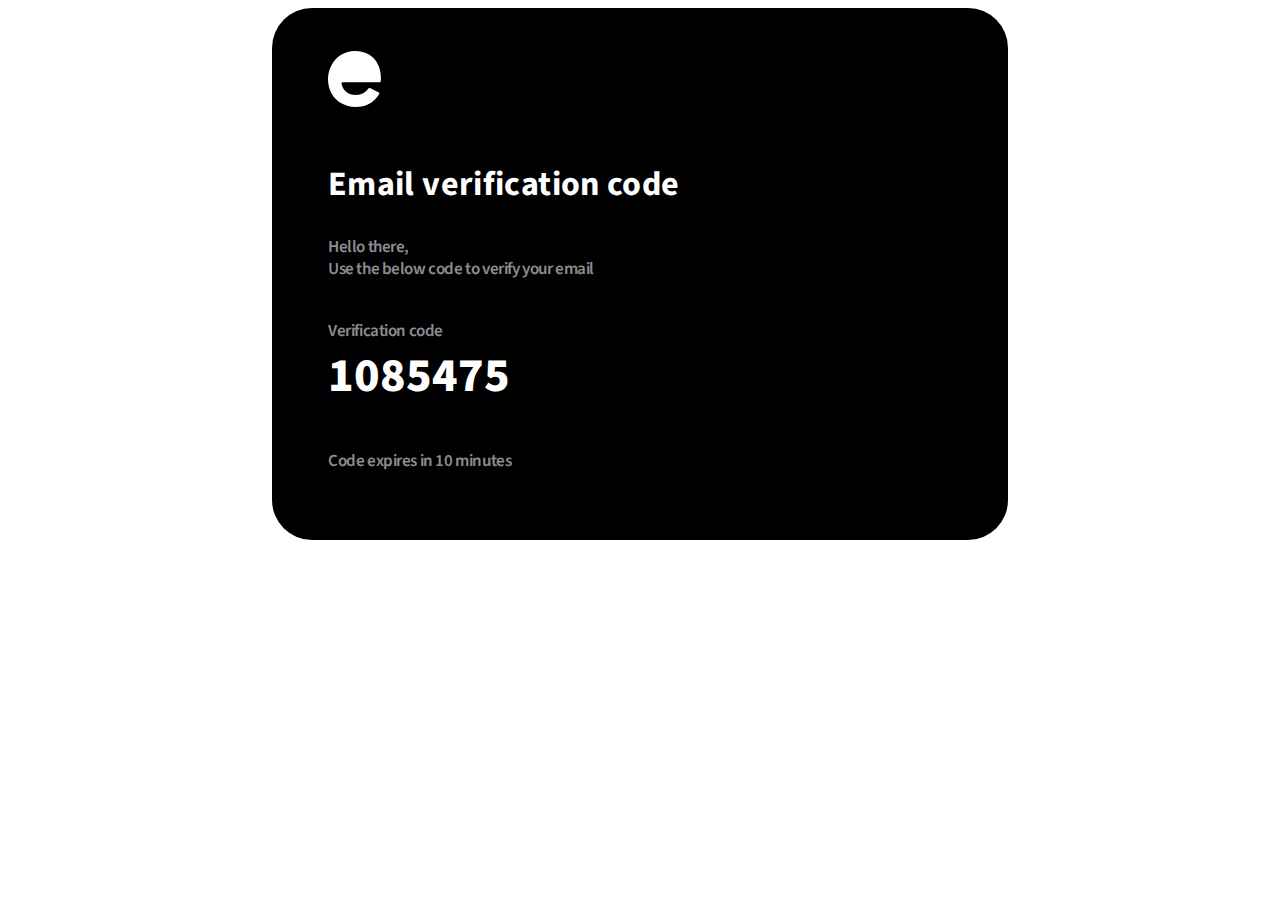
==== EmailVerification.html @ f36c885d "_done" ====
<!DOCTYPE html>
<html>
  <head>
    <meta charset="utf-8" />
    <meta name="viewport" content="initial-scale=1, width=device-width" />
    <link rel="stylesheet" href="./EmailVerification.css" />
    <link
      rel="stylesheet"
      href="https://fonts.googleapis.com/css2?family=Source Sans Pro:wght@400;600;700;800&display=swap"
    />
    <link
      rel="stylesheet"
      href="https://fonts.googleapis.com/css2?family=Inter:wght@700&display=swap"
    />
  </head>
  <body>
    <div class="email-verification">
      <img class="union-icon4" alt="" src="./public/union.svg" />

      <div class="email-verification-code-parent">
        <b class="email-verification-code">Email verification code</b>
        <div class="hello-there-use-the-below-cod-parent">
          <div class="hello-there-use-container">
            <p class="use-the-below">Hello there,</p>
            <p class="use-the-below">Use the below code to verify your email</p>
          </div>
          <div class="verification-code-parent">
            <div class="verification-code">Verification code</div>
            <div class="div">1085475</div>
          </div>
          <div class="hello-there-use-container">
            Code expires in 10 minutes
          </div>
        </div>
      </div>
    </div>
  </body>
</html>
---- EmailVerification.css ----
.union-icon4 {
  position: absolute;
  top: 43px;
  left: 56px;
  width: 52.9px;
  height: 56px;
}
.email-verification-code {
  position: relative;
  letter-spacing: 0.37px;
  line-height: 41px;
}
.use-the-below {
  margin: 0;
}
.hello-there-use-container {
  display: inline-block;
  width: 406px;
}
.hello-there-use-container,
.verification-code {
  position: relative;
  letter-spacing: -0.41px;
  line-height: 22px;
  font-weight: 600;
}
.div {
  position: relative;
  font-size: 48px;
  font-weight: 800;
  color: #fff;
}
.email-verification-code-parent,
.hello-there-use-the-below-cod-parent,
.verification-code-parent {
  display: flex;
  flex-direction: column;
  align-items: flex-start;
  justify-content: flex-start;
}
.hello-there-use-the-below-cod-parent {
  gap: 40px;
  font-size: 17px;
  color: rgba(235, 235, 245, 0.6);
}
.email-verification-code-parent {
  position: absolute;
  top: 156px;
  left: 56px;
  gap: 31px;
}
.email-verification {
  position: relative;
  border-radius: 40px;
  background-color: #000;
  width: 100%;
  max-width: 736px;
  margin: auto;
  height: 532px;
  overflow: hidden;
  text-align: left;
  font-size: 34px;
  color: #fff;
  font-family: "Source Sans Pro";
}

@media screen and (max-width: 700px) {
  .hello-there-use-container {
    width: 300px;
  }
}

@media screen and (max-width: 450px) {
  .hello-there-use-container {
    width: 200px;
  }
  .union-icon4 {
    left: 30px;
  }
  .email-verification-code-parent {
    left: 30px;
    top: 130px;
  }
}
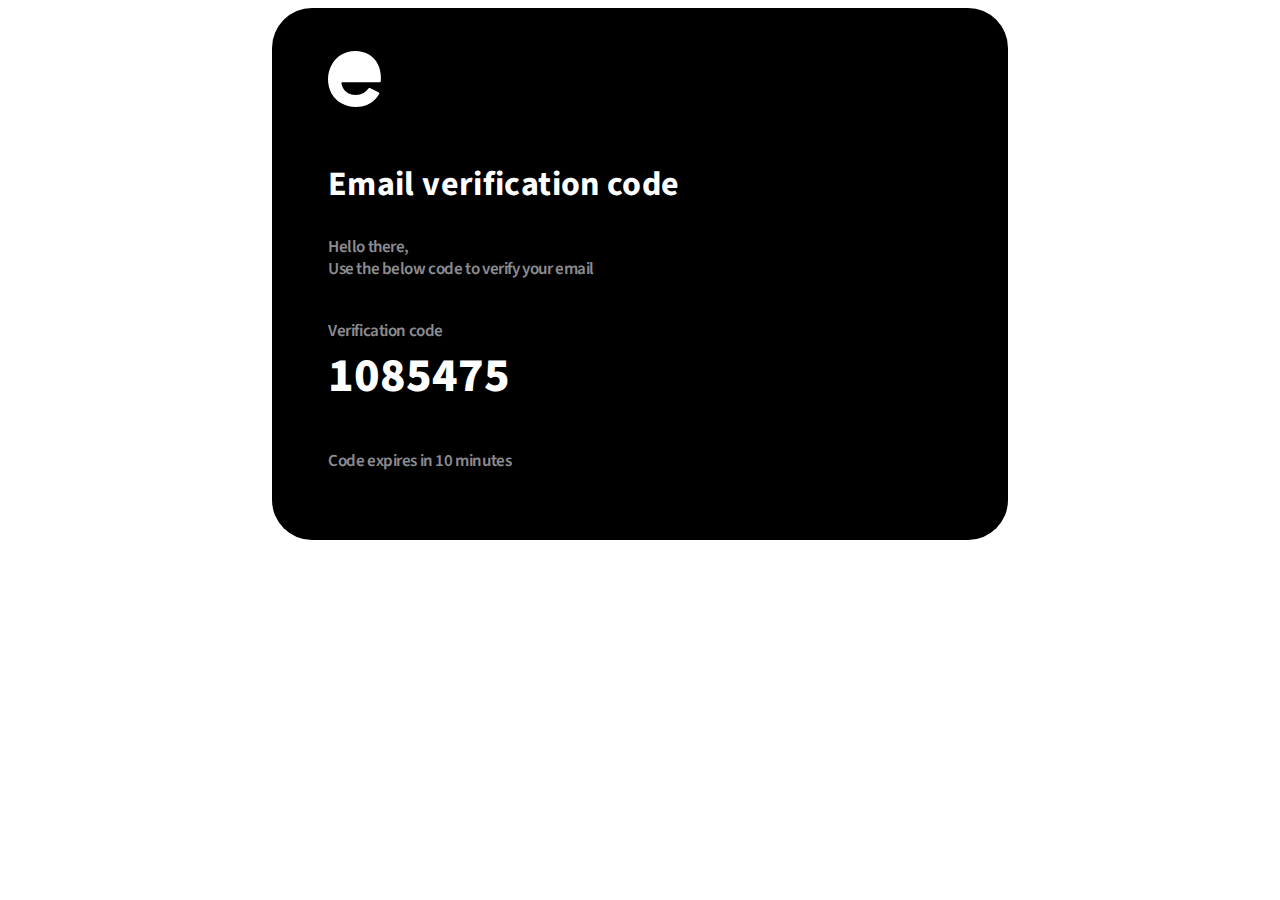
==== commit 38e98fa1: "styles added" ====
--- a/EmailVerification.html
+++ b/EmailVerification.html
@@ -13,6 +13,93 @@
       href="https://fonts.googleapis.com/css2?family=Inter:wght@700&display=swap"
     />
   </head>
+  <title>Events</title>
+  <style type="text/css">
+    .union-icon4 {
+      position: absolute;
+      top: 43px;
+      left: 56px;
+      width: 52.9px;
+      height: 56px;
+    }
+    .email-verification-code {
+      position: relative;
+      letter-spacing: 0.37px;
+      line-height: 41px;
+    }
+    .use-the-below {
+      margin: 0;
+    }
+    .hello-there-use-container {
+      display: inline-block;
+      width: 406px;
+    }
+    .hello-there-use-container,
+    .verification-code {
+      position: relative;
+      letter-spacing: -0.41px;
+      line-height: 22px;
+      font-weight: 600;
+    }
+    .div {
+      position: relative;
+      font-size: 48px;
+      font-weight: 800;
+      color: #fff;
+    }
+    .email-verification-code-parent,
+    .hello-there-use-the-below-cod-parent,
+    .verification-code-parent {
+      display: flex;
+      flex-direction: column;
+      align-items: flex-start;
+      justify-content: flex-start;
+    }
+    .hello-there-use-the-below-cod-parent {
+      gap: 40px;
+      font-size: 17px;
+      color: rgba(235, 235, 245, 0.6);
+    }
+    .email-verification-code-parent {
+      position: absolute;
+      top: 156px;
+      left: 56px;
+      gap: 31px;
+    }
+    .email-verification {
+      position: relative;
+      border-radius: 40px;
+      background-color: #000;
+      width: 100%;
+      max-width: 736px;
+      margin: auto;
+      height: 532px;
+      overflow: hidden;
+      text-align: left;
+      font-size: 34px;
+      color: #fff;
+      font-family: "Source Sans Pro";
+    }
+
+    @media screen and (max-width: 700px) {
+      .hello-there-use-container {
+        width: 300px;
+      }
+    }
+
+    @media screen and (max-width: 450px) {
+      .hello-there-use-container {
+        width: 200px;
+      }
+      .union-icon4 {
+        left: 30px;
+      }
+      .email-verification-code-parent {
+        left: 30px;
+        top: 130px;
+      }
+    }
+  </style>
   <body>
     <div class="email-verification">
       <img class="union-icon4" alt="" src="./public/union.svg" />
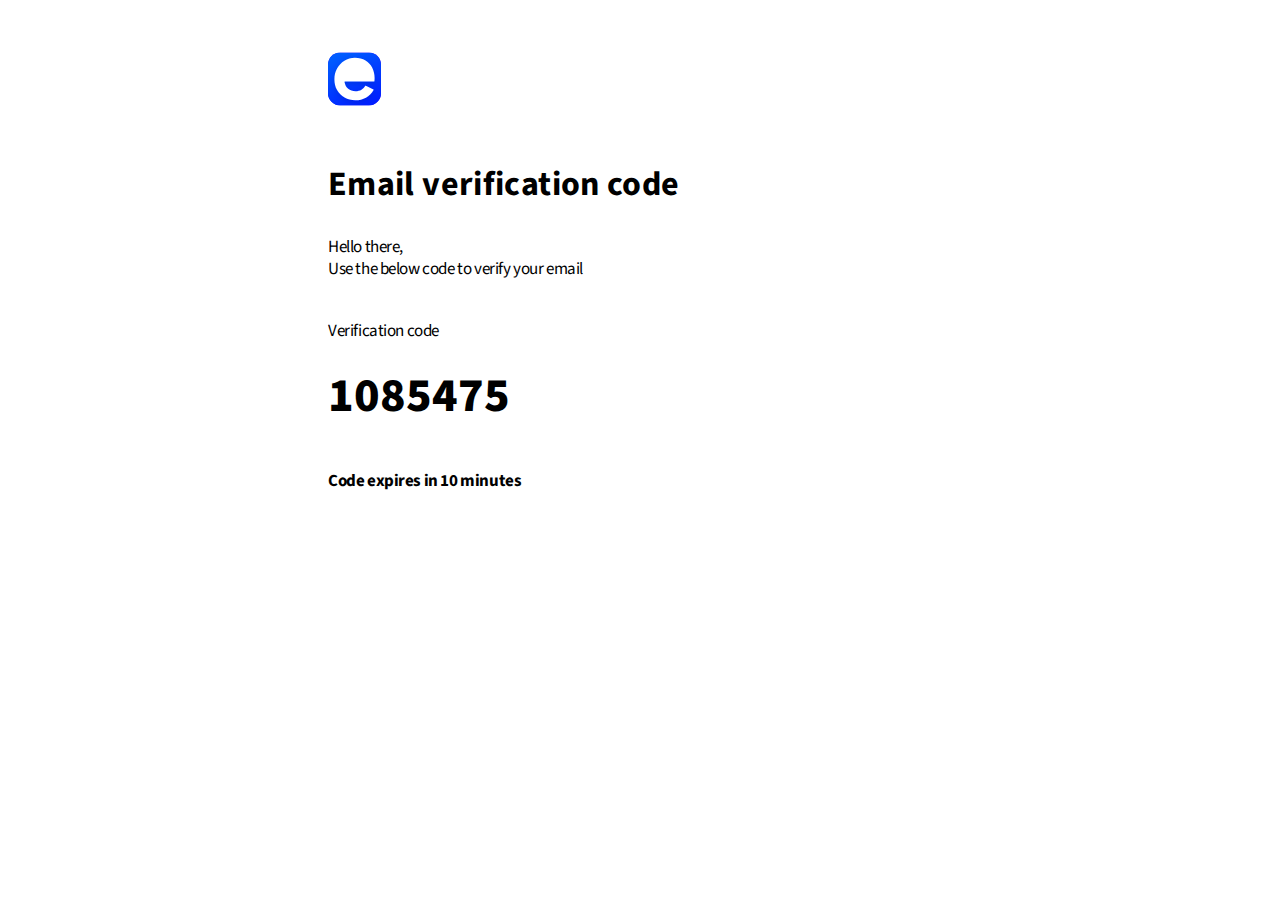
==== commit f9ee785a: "background changed to white" ====
--- a/EmailVerification.html
+++ b/EmailVerification.html
@@ -29,23 +29,29 @@
     }
     .use-the-below {
       margin: 0;
+      font-weight: 400;
     }
     .hello-there-use-container {
       display: inline-block;
       width: 406px;
+      font-weight: 700;
     }
     .hello-there-use-container,
     .verification-code {
       position: relative;
       letter-spacing: -0.41px;
       line-height: 22px;
-      font-weight: 600;
+      color: #000;
+    }
+    .verification-code {
+      font-weight: 400;
     }
     .div {
       position: relative;
       font-size: 48px;
       font-weight: 800;
-      color: #fff;
+      color: #000;
+      margin-top: 20px;
     }
     .email-verification-code-parent,
     .hello-there-use-the-below-cod-parent,
@@ -69,7 +75,7 @@
     .email-verification {
       position: relative;
       border-radius: 40px;
-      background-color: #000;
+      background-color: #fff;
       width: 100%;
       max-width: 736px;
       margin: auto;
@@ -77,7 +83,7 @@
       overflow: hidden;
       text-align: left;
       font-size: 34px;
-      color: #fff;
+      color: #000;
       font-family: "Source Sans Pro";
     }
 
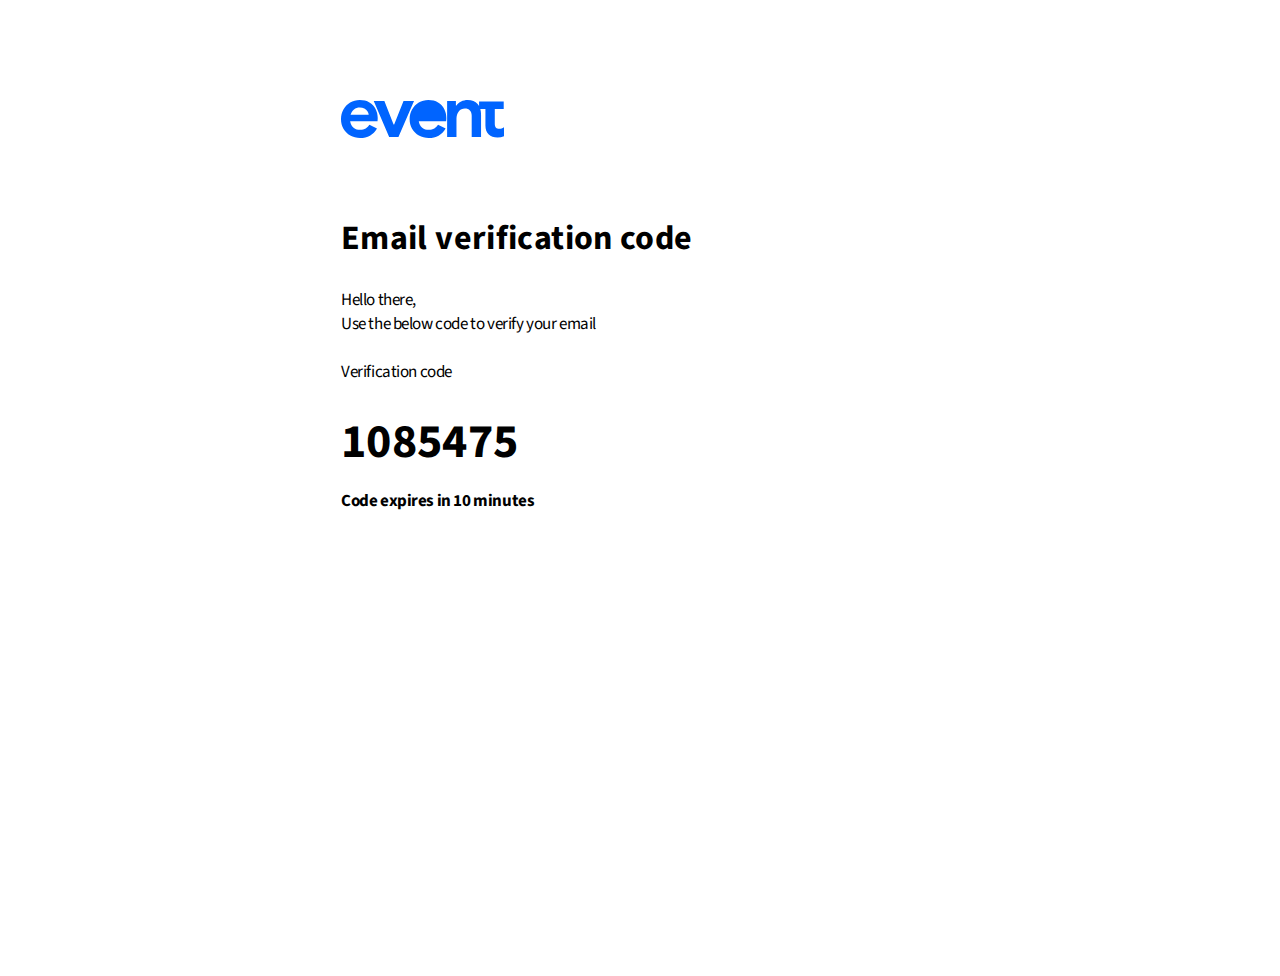
==== commit 559d3c4c: "new email designed implemented" ====
--- a/EmailVerification.html
+++ b/EmailVerification.html
@@ -3,83 +3,96 @@
   <head>
     <meta charset="utf-8" />
     <meta name="viewport" content="initial-scale=1, width=device-width" />
-    <link rel="stylesheet" href="./EmailVerification.css" />
+    <link rel="stylesheet" href="./PasswordReset1.css" />
     <link
       rel="stylesheet"
-      href="https://fonts.googleapis.com/css2?family=Source Sans Pro:wght@400;600;700;800&display=swap"
-    />
-    <link
-      rel="stylesheet"
-      href="https://fonts.googleapis.com/css2?family=Inter:wght@700&display=swap"
+      href="https://fonts.googleapis.com/css2?family=Source Sans Pro:wght@400;700&display=swap"
     />
   </head>
   <title>Events</title>
   <style type="text/css">
-    .union-icon4 {
+    .union-icon3 {
       position: absolute;
-      top: 43px;
-      left: 56px;
-      width: 52.9px;
-      height: 56px;
+      top: 32px;
+      left: 0;
+      width: 163px;
+      height: 38px;
+    }
+    .email-template-item {
+      position: absolute;
+      top: 793px;
+      left: -4px;
+      background-color: #c6c6c8;
+      width: 698px;
+      height: 1px;
+      overflow: hidden;
+      display: none;
     }
     .email-verification-code {
       position: relative;
       letter-spacing: 0.37px;
       line-height: 41px;
+      display: inline-block;
+      width: 698px;
     }
-    .use-the-below {
-      margin: 0;
-      font-weight: 400;
-    }
-    .hello-there-use-container {
-      display: inline-block;
-      width: 406px;
-      font-weight: 700;
-    }
-    .hello-there-use-container,
-    .verification-code {
-      position: relative;
+    .hello-there1 {
       letter-spacing: -0.41px;
       line-height: 22px;
-      color: #000;
     }
-    .verification-code {
-      font-weight: 400;
+    .hello-there {
+      margin: 0;
     }
-    .div {
+    .b {
+      letter-spacing: 0.37px;
+      line-height: 56px;
+    }
+    .p1 {
+      margin: 0;
+      font-size: 48px;
+    }
+    .code-expires-in,
+    .hello-there-use-container {
       position: relative;
-      font-size: 48px;
-      font-weight: 800;
-      color: #000;
-      margin-top: 20px;
+      display: inline-block;
+      width: 698px;
+    }
+    .code-expires-in {
+      letter-spacing: -0.41px;
+      line-height: 22px;
     }
     .email-verification-code-parent,
-    .hello-there-use-the-below-cod-parent,
-    .verification-code-parent {
+    .hello-there-use-the-below-cod-parent {
       display: flex;
       flex-direction: column;
       align-items: flex-start;
       justify-content: flex-start;
     }
     .hello-there-use-the-below-cod-parent {
-      gap: 40px;
+      gap: 14px;
       font-size: 17px;
-      color: rgba(235, 235, 245, 0.6);
     }
     .email-verification-code-parent {
       position: absolute;
-      top: 156px;
-      left: 56px;
-      gap: 31px;
+      top: 150px;
+      left: 0;
+      gap: 29px;
     }
-    .email-verification {
-      position: relative;
-      border-radius: 40px;
+    .email-template1 {
+      position: absolute;
+      top: 60px;
       background-color: #fff;
       width: 100%;
-      max-width: 736px;
+      height: 533px;
+    }
+    .password-reset1 {
+      position: relative;
+      border-radius: 16px;
+      background-color: #fff;
+      width: 100%;
+      max-width: 598px;
+      padding: 50px;
       margin: auto;
-      height: 532px;
+      height: 860px;
       overflow: hidden;
       text-align: left;
       font-size: 34px;
@@ -88,41 +101,57 @@
     }
 
     @media screen and (max-width: 700px) {
-      .hello-there-use-container {
-        width: 300px;
+      .email-template1 {
+        top: 50px;
       }
     }
 
-    @media screen and (max-width: 450px) {
-      .hello-there-use-container {
-        width: 200px;
-      }
-      .union-icon4 {
-        left: 30px;
-      }
-      .email-verification-code-parent {
-        left: 30px;
-        top: 130px;
+    @media screen and (max-width: 428px) {
+      .email-verification-code {
+        width: 300px;
       }
     }
   </style>
   <body>
-    <div class="email-verification">
-      <img class="union-icon4" alt="" src="./public/union.svg" />
+    <div class="password-reset1">
+      <div class="email-template1">
+        <img class="union-icon3" alt="" src="./public/union.svg" />
 
-      <div class="email-verification-code-parent">
-        <b class="email-verification-code">Email verification code</b>
-        <div class="hello-there-use-the-below-cod-parent">
-          <div class="hello-there-use-container">
-            <p class="use-the-below">Hello there,</p>
-            <p class="use-the-below">Use the below code to verify your email</p>
-          </div>
-          <div class="verification-code-parent">
-            <div class="verification-code">Verification code</div>
-            <div class="div">1085475</div>
-          </div>
-          <div class="hello-there-use-container">
-            Code expires in 10 minutes
+        <div class="email-template-item"></div>
+        <div class="email-verification-code-parent">
+          <b class="email-verification-code">Email verification code</b>
+          <div class="hello-there-use-the-below-cod-parent">
+            <div class="hello-there-use-container">
+              <p class="hello-there">
+                <span class="hello-there1">
+                  <span>Hello there, </span>
+                </span>
+              </p>
+              <p class="hello-there">
+                <span class="hello-there1">
+                  <span>Use the below code to verify your email</span>
+                </span>
+              </p>
+              <p class="hello-there">
+                <span class="hello-there1">
+                  <span>&nbsp;</span>
+                </span>
+              </p>
+              <p class="hello-there">
+                <span class="hello-there1">
+                  <span>Verification code</span>
+                </span>
+              </p>
+              <p class="hello-there">
+                <span class="hello-there1">
+                  <b>&nbsp;</b>
+                </span>
+              </p>
+              <p class="p1">
+                <b class="b">1085475</b>
+              </p>
+            </div>
+            <b class="code-expires-in">Code expires in 10 minutes</b>
           </div>
         </div>
       </div>
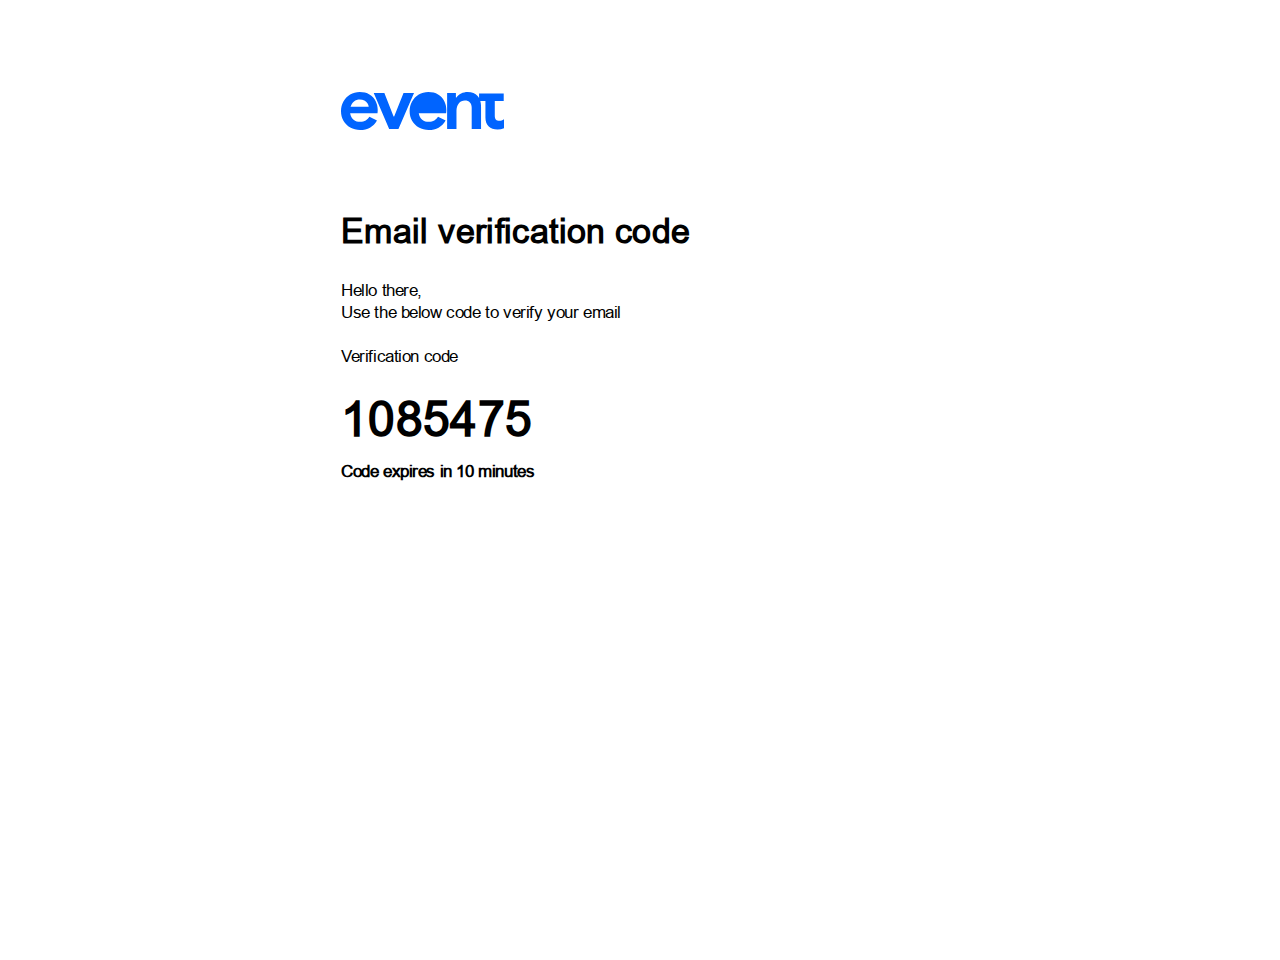
==== commit aaf3e375: "arial fonts added" ====
--- a/EmailVerification.html
+++ b/EmailVerification.html
@@ -3,11 +3,7 @@
   <head>
     <meta charset="utf-8" />
     <meta name="viewport" content="initial-scale=1, width=device-width" />
-    <link rel="stylesheet" href="./PasswordReset1.css" />
-    <link
-      rel="stylesheet"
-      href="https://fonts.googleapis.com/css2?family=Source Sans Pro:wght@400;700&display=swap"
-    />
+    <link rel="stylesheet" href="./global.css" />
   </head>
   <title>Events</title>
   <style type="text/css">
@@ -97,7 +93,7 @@
       text-align: left;
       font-size: 34px;
       color: #000;
-      font-family: "Source Sans Pro";
+      font-family: "ArialCustom", Arial, sans-serif;
     }
 
     @media screen and (max-width: 700px) {
--- a/global.css
+++ b/global.css
@@ -0,0 +1,9 @@
+body {
+  margin: 0;
+  line-height: normal;
+  font-family: "ArialCustom", Arial, sans-serif;
+}
+@font-face {
+  font-family: "ArialCustom";
+  src: url("./public/arial-cufonfonts/ARIAL.TTF");
+}
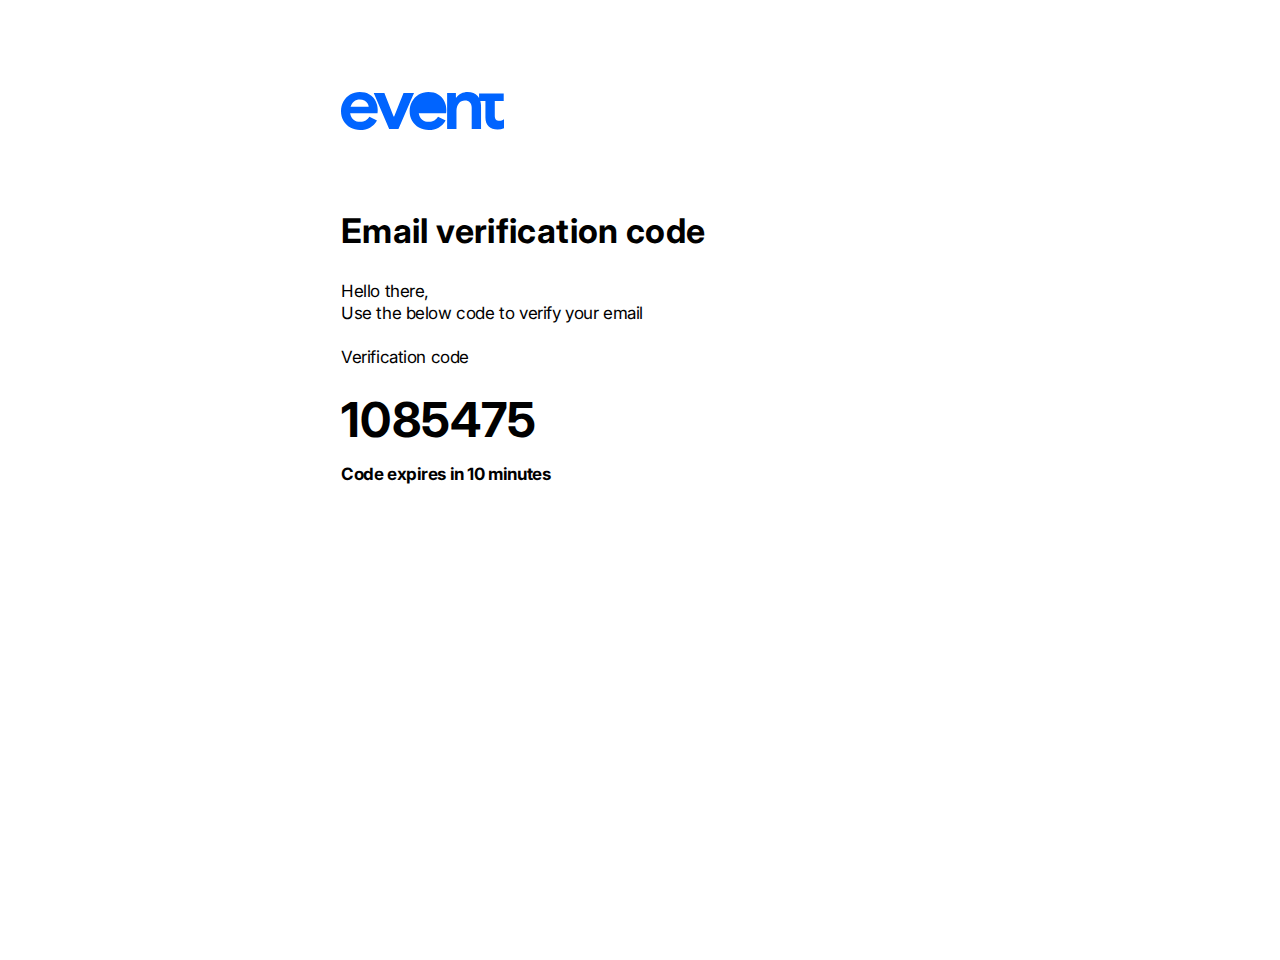
==== commit 317da29f: "Inter fonts added" ====
--- a/EmailVerification.html
+++ b/EmailVerification.html
@@ -4,6 +4,12 @@
     <meta charset="utf-8" />
     <meta name="viewport" content="initial-scale=1, width=device-width" />
     <link rel="stylesheet" href="./global.css" />
+    <link rel="preconnect" href="https://fonts.googleapis.com" />
+    <link rel="preconnect" href="https://fonts.gstatic.com" crossorigin />
+    <link
+      href="https://fonts.googleapis.com/css2?family=Inter:wght@300;400;500;700&display=swap"
+      rel="stylesheet"
+    />
   </head>
   <title>Events</title>
   <style type="text/css">
@@ -93,7 +99,7 @@
       text-align: left;
       font-size: 34px;
       color: #000;
-      font-family: "ArialCustom", Arial, sans-serif;
+      font-family: "Inter", sans-serif;
     }
 
     @media screen and (max-width: 700px) {
--- a/global.css
+++ b/global.css
@@ -1,9 +1,5 @@
 body {
   margin: 0;
   line-height: normal;
-  font-family: "ArialCustom", Arial, sans-serif;
+  font-family: "Inter", sans-serif;
 }
-@font-face {
-  font-family: "ArialCustom";
-  src: url("./public/arial-cufonfonts/ARIAL.TTF");
-}
